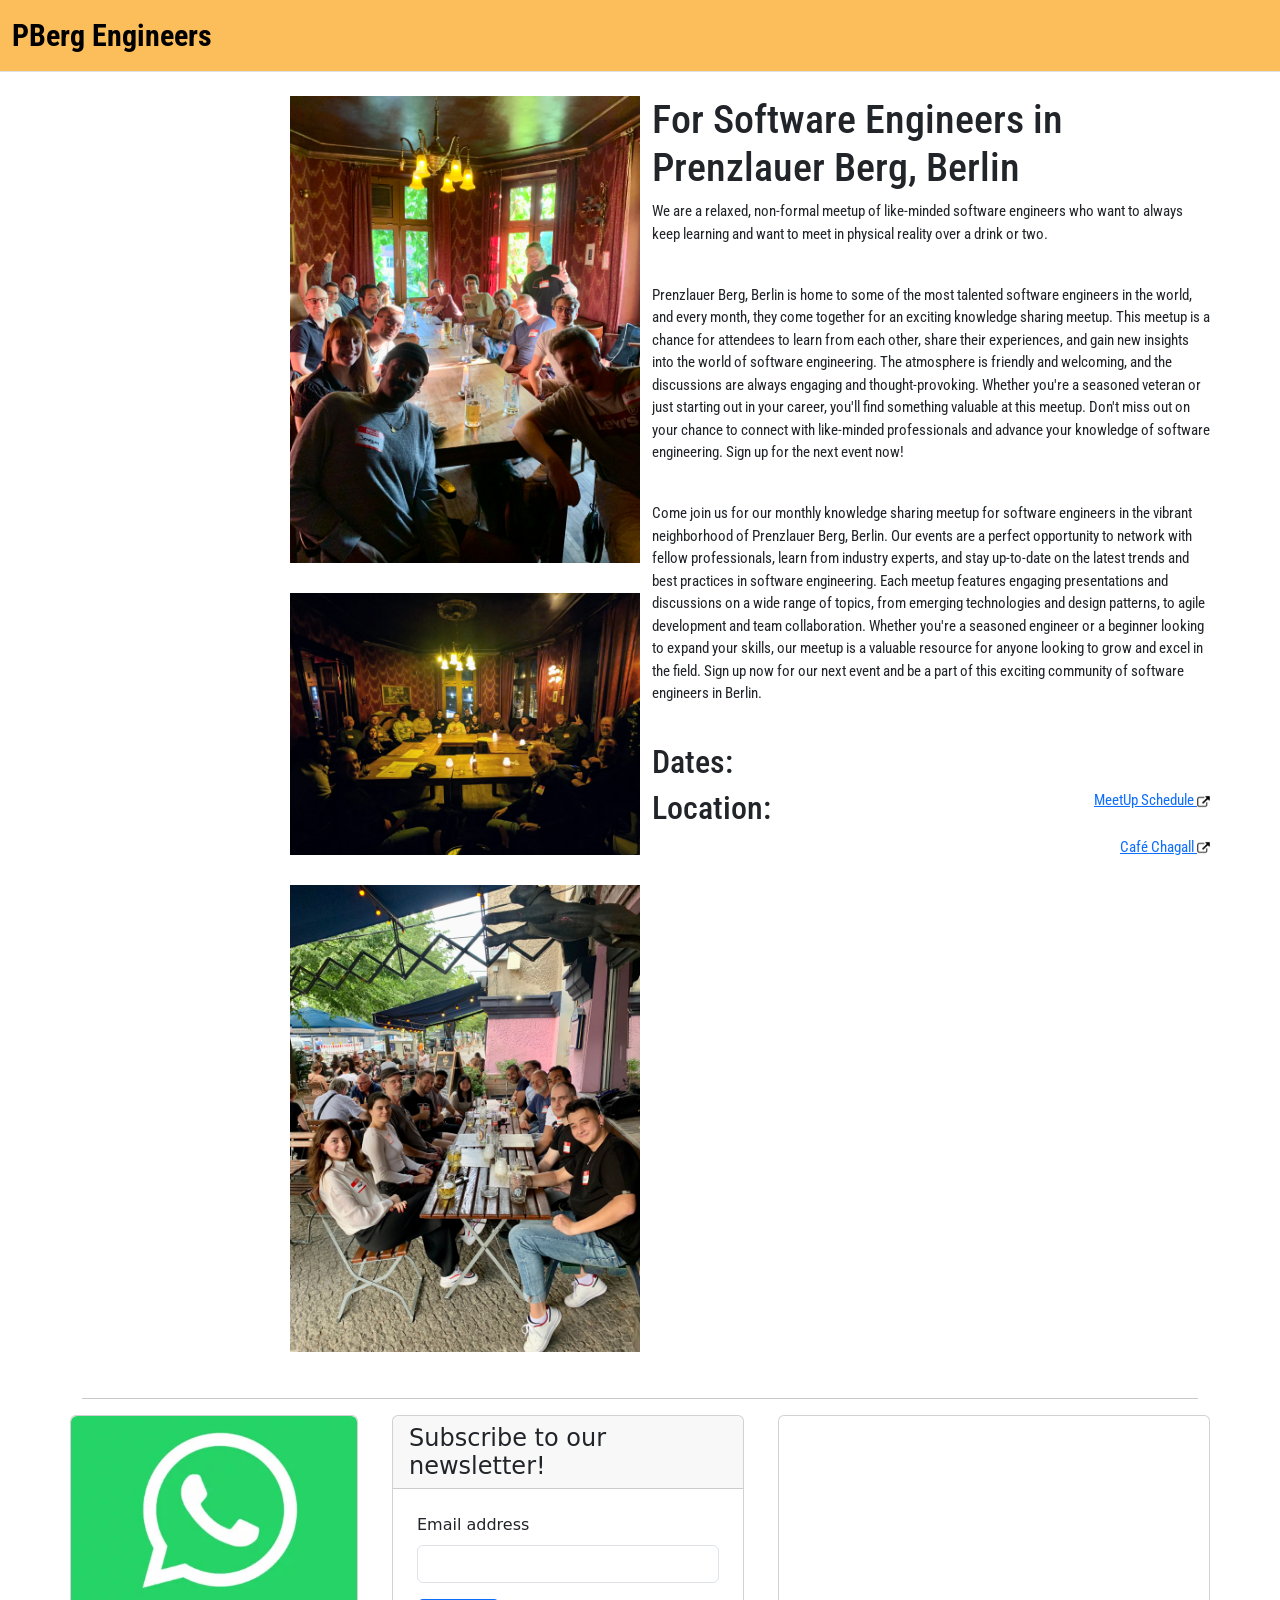
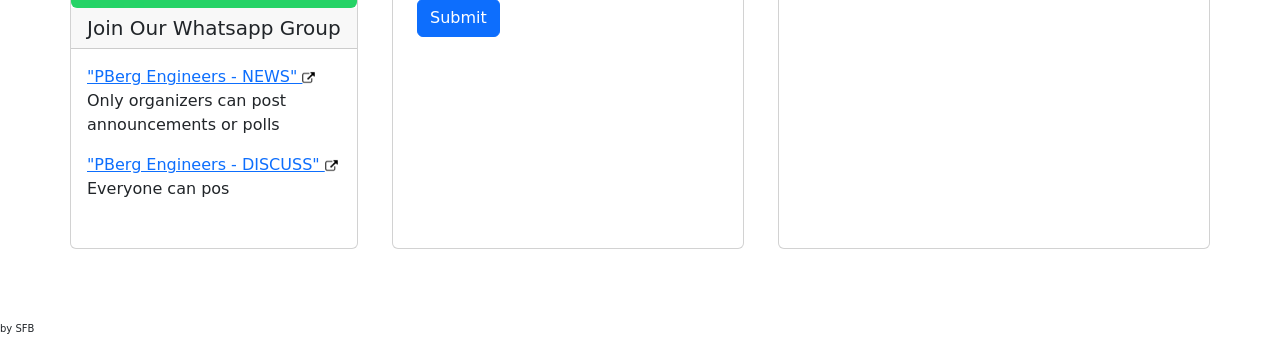
==== index.html @ f2243a03 "index.html" ====
<html>
<head>
    <meta charset="utf-8">
    <meta name="viewport" content="width=device-width, initial-scale=1">
    <title>PBerg Engineers</title>
    <link href="https://cdn.jsdelivr.net/npm/bootstrap@5.3.0/dist/css/bootstrap.min.css" rel="stylesheet" integrity="sha384-9ndCyUaIbzAi2FUVXJi0CjmCapSmO7SnpJef0486qhLnuZ2cdeRhO02iuK6FUUVM" crossorigin="anonymous">
    <link rel="preconnect" href="https://fonts.googleapis.com">
<link rel="preconnect" href="https://fonts.gstatic.com" crossorigin>
<link href="https://fonts.googleapis.com/css2?family=Roboto+Condensed&display=swap" rel="stylesheet"> 
<link rel="stylesheet" href="styles.css"
</head>
<body>
    <div>
        <nav class="navbar navbar-expand-lg colorful mb-4 border-bottom">
            <div class="container-fluid">
              <a class="navbar-brand" href="#">PBerg Engineers</a>
              <button class="navbar-toggler" type="button" data-bs-toggle="collapse" data-bs-target="#navbarSupportedContent" aria-controls="navbarSupportedContent" aria-expanded="false" aria-label="Toggle navigation">
                <span class="navbar-toggler-icon"></span>
              </button>
            </div>
          </nav>
    </div>
    <div class="container mx-auto">

      <div class="dflex row justify-content-center">
          <div class="col">
              <img src="meeting2.jpeg" width="350px" height="" style="margin-bottom:30px; float:right;"/>
              <br/>
              <img src="meeting1.jpeg" width="350px" height="" style="margin-bottom:30px; float:right;"/>
              <br/>
              <img src="meeting3.jpeg" width="350px" height="" style="margin-bottom:30px; float:right;"/>
          </div>
          <div class="col p-0">
              <div class="about">
                <h1>For Software Engineers in Prenzlauer Berg, Berlin</h1>
                <p>We are a relaxed, non-formal meetup of like-minded software engineers who want to always keep learning and want to meet in physical reality over a drink or two.</p>
                <br>
                <p>Prenzlauer Berg, Berlin is home to some of the most talented software engineers in the world, and every month, they come together for an exciting knowledge sharing meetup. This meetup is a chance for attendees to learn from each other, share their experiences, and gain new insights into the world of software engineering. The atmosphere is friendly and welcoming, and the discussions are always engaging and thought-provoking. Whether you're a seasoned veteran or just starting out in your career, you'll find something valuable at this meetup. Don't miss out on your chance to connect with like-minded professionals and advance your knowledge of software engineering. Sign up for the next event now!</p>
                <br>
                <p>Come join us for our monthly knowledge sharing meetup for software engineers in the vibrant neighborhood of Prenzlauer Berg, Berlin. Our events are a perfect opportunity to network with fellow professionals, learn from industry experts, and stay up-to-date on the latest trends and best practices in software engineering. Each meetup features engaging presentations and discussions on a wide range of topics, from emerging technologies and design patterns, to agile development and team collaboration. Whether you're a seasoned engineer or a beginner looking to expand your skills, our meetup is a valuable resource for anyone looking to grow and excel in the field. Sign up now for our next event and be a part of this exciting community of software engineers in Berlin.</p>
                <br>
                <h2>Dates: </h2> <a target=”_blank” style="float: right; padding-bottom:5px;" href="https://www.meetup.com/prenzlauer-berg-software-engineers/">MeetUp Schedule <img height="13px" src="128px-External_link_font_awesome.svg.png"/></a>
                <h2>Location: </h2> <a target=”_blank” style="float: right; padding-bottom:5px;" href="https://maps.app.goo.gl/LFPtXyooi5vQ5EmC8">Café Chagall <img height="13px" src="128px-External_link_font_awesome.svg.png"/></a>
                <br>
              </div>
          </div>
      </div>
      <hr class="justify-content-center"/>
    </div>
    <div class="container-lg">
      <div class="row row-cols-3 row-cols-sm-3 justify-content-between">
        
          <div class="card rounded p-0" style="width: 18rem;">
            <img class="card-img-top rounded" src="whatsapp.png" width="100px" height="" />
            <h5 class="card-header">Join Our Whatsapp Group</h5>
            <div class="card-body">
              <a target=”_blank” class="card-link" href="https://chat.whatsapp.com/EqMJMmlCZO6LOOfAoG4yTj">"PBerg Engineers - NEWS" <img height="13px" src="128px-External_link_font_awesome.svg.png"/></a>
              <p class="card-text"> Only organizers can post announcements or polls </p>

              <a target=”_blank” class="card-link" href="https://chat.whatsapp.com/LPuo76J83gF6IZMLUcM4u2">"PBerg Engineers - DISCUSS" <img height="13px" src="128px-External_link_font_awesome.svg.png"/></a>
              <p class="card-text"> Everyone can pos </p>
            </div>
          </div>

          <div id="form-acm_33489" class="card p-0" style="width: 22rem;">
            <h4 class="card-header" style="font-size: 24px; line-height: 28px; ">Subscribe to our newsletter!</h4>
            <form class="p-4">
              <div class="mb-3">
                <label for="exampleInputEmail1" class="form-label">Email address</label>
                <input type="email" class="form-control" id="exampleInputEmail1" aria-describedby="emailHelp">
              </div>
              <button type="submit" class="btn btn-primary">Submit</button>
            </form>
          </div>

          <div class="card p-0" style="width: 27rem;" >
            <div class="card-body">
              <iframe src="https://www.google.com/maps/embed?pb=!1m18!1m12!1m3!1d2427.114695457926!2d13.41008211330983!3d52.53135897194755!2m3!1f0!2f0!3f0!3m2!1i1024!2i768!4f13.1!3m3!1m2!1s0x47a84e1d5356ff25%3A0x567aeb88d04ddc5f!2sCaf%C3%A9%20Chagall!5e0!3m2!1sen!2sde!4v1690273717676!5m2!1sen!2sde"  height=400 width=400 style="border:0;" allowfullscreen="" loading="lazy" referrerpolicy="no-referrer-when-downgrade"></iframe>
            </div>
          </div>
        </div>   
   
    </div>
    <br>
    <br>
    <br>
    <footer>
      <div>
        <p class="footer">by SFB</p>
      </div>
    </footer>
    <script src="https://cdn.jsdelivr.net/npm/@popperjs/core@2.11.8/dist/umd/popper.min.js" integrity="sha384-I7E8VVD/ismYTF4hNIPjVp/Zjvgyol6VFvRkX/vR+Vc4jQkC+hVqc2pM8ODewa9r" crossorigin="anonymous"></script>
    <script src="https://cdn.jsdelivr.net/npm/bootstrap@5.3.0/dist/js/bootstrap.min.js" integrity="sha384-fbbOQedDUMZZ5KreZpsbe1LCZPVmfTnH7ois6mU1QK+m14rQ1l2bGBq41eYeM/fS" crossorigin="anonymous"></script>
    <script type="text/javascript" src="https://fuf-emailing.emlsend.com/newform/dynamic/js/lytLpUhwzAsBnNcwOOgsDBlvPGaFCC5dwnTcJl/33489/"></script>
</body>
</html>
---- styles.css ----
.about{
    font-family: 'Roboto Condensed', sans-serif;
    font-size: 15px;
}

.message{
    font-size: 10px;
    font-weight: italic;
    text-align: center;
}

.img{
    margin: 10;
}

.colorful {
    background-color: #fbbe5b;
}

.navbar-brand{

    font-size: 30px;
    font-family: 'Roboto Condensed', sans-serif;
    font-weight: bold;

}

.footer{
    font-size: 10px;
    font-weight: lighter;
}
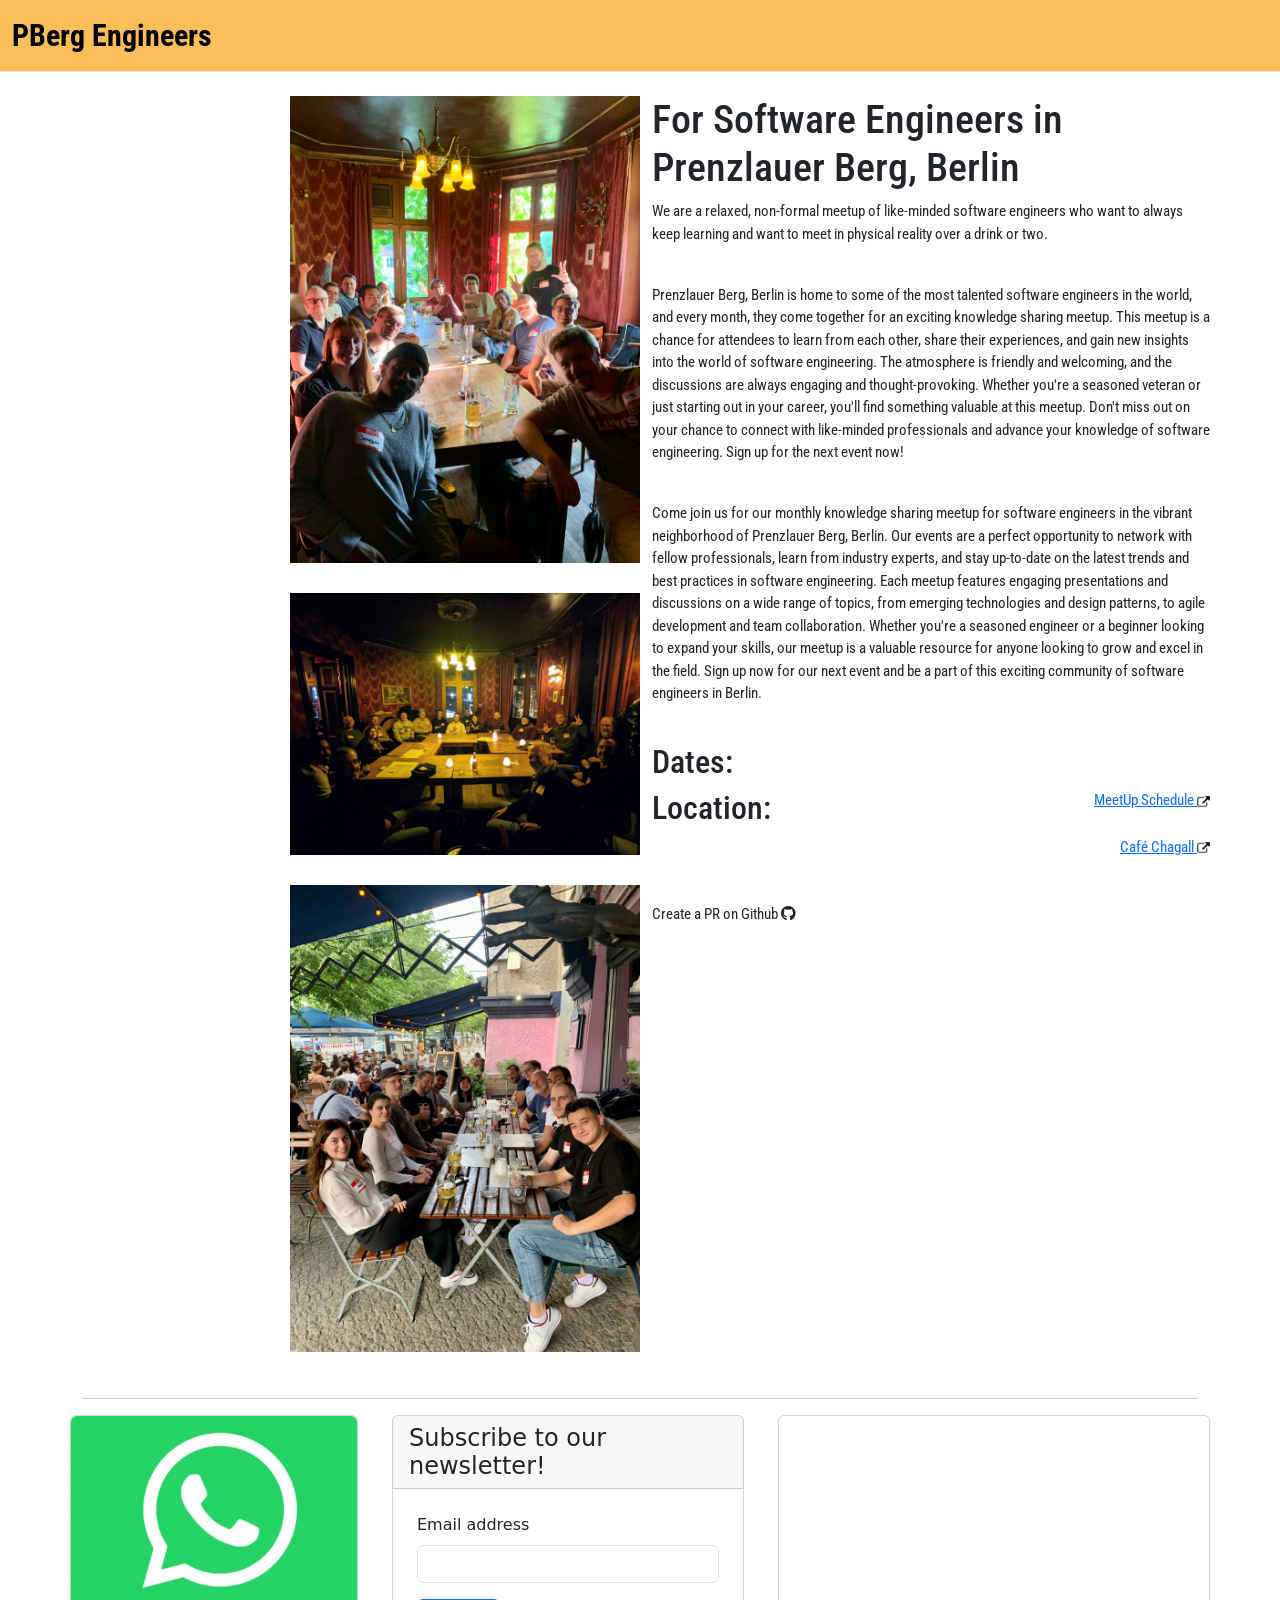
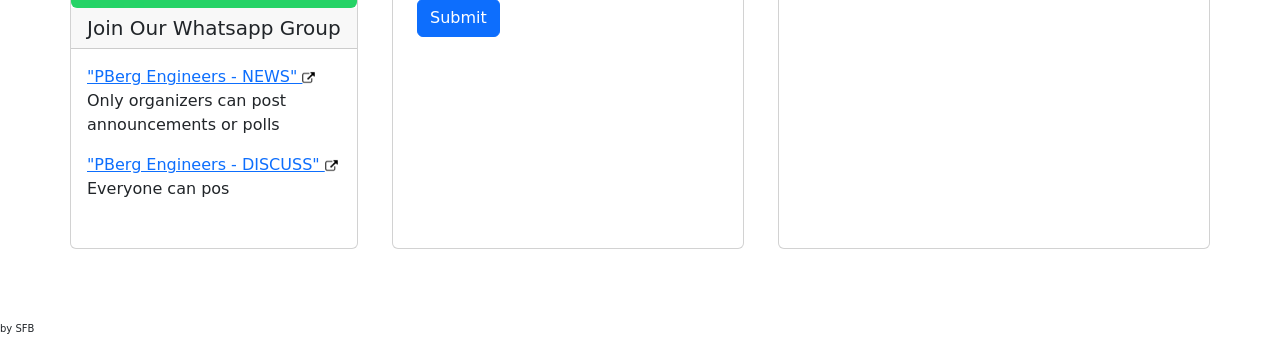
==== commit 0ae80bf3: "add github link" ====
--- a/index.html
+++ b/index.html
@@ -1,96 +1,227 @@
 <html>
-<head>
-    <meta charset="utf-8">
-    <meta name="viewport" content="width=device-width, initial-scale=1">
+  <head>
+    <meta charset="utf-8" />
+    <meta name="viewport" content="width=device-width, initial-scale=1" />
     <title>PBerg Engineers</title>
-    <link href="https://cdn.jsdelivr.net/npm/bootstrap@5.3.0/dist/css/bootstrap.min.css" rel="stylesheet" integrity="sha384-9ndCyUaIbzAi2FUVXJi0CjmCapSmO7SnpJef0486qhLnuZ2cdeRhO02iuK6FUUVM" crossorigin="anonymous">
-    <link rel="preconnect" href="https://fonts.googleapis.com">
-<link rel="preconnect" href="https://fonts.gstatic.com" crossorigin>
-<link href="https://fonts.googleapis.com/css2?family=Roboto+Condensed&display=swap" rel="stylesheet"> 
-<link rel="stylesheet" href="styles.css"
-</head>
-<body>
+    <link
+      href="https://cdn.jsdelivr.net/npm/bootstrap@5.3.0/dist/css/bootstrap.min.css"
+      rel="stylesheet"
+      integrity="sha384-9ndCyUaIbzAi2FUVXJi0CjmCapSmO7SnpJef0486qhLnuZ2cdeRhO02iuK6FUUVM"
+      crossorigin="anonymous"
+    />
+    <link rel="preconnect" href="https://fonts.googleapis.com" />
+    <link
+      rel="stylesheet"
+      href="https://use.fontawesome.com/releases/v5.15.4/css/all.css"
+    />
+    <link rel="preconnect" href="https://fonts.gstatic.com" crossorigin />
+    <link
+      href="https://fonts.googleapis.com/css2?family=Roboto+Condensed&display=swap"
+      rel="stylesheet"
+    />
+    <link rel="stylesheet" href="styles.css"
+  </head>
+  <body>
     <div>
-        <nav class="navbar navbar-expand-lg colorful mb-4 border-bottom">
-            <div class="container-fluid">
-              <a class="navbar-brand" href="#">PBerg Engineers</a>
-              <button class="navbar-toggler" type="button" data-bs-toggle="collapse" data-bs-target="#navbarSupportedContent" aria-controls="navbarSupportedContent" aria-expanded="false" aria-label="Toggle navigation">
-                <span class="navbar-toggler-icon"></span>
-              </button>
-            </div>
-          </nav>
+      <nav class="navbar navbar-expand-lg colorful mb-4 border-bottom">
+        <div class="container-fluid">
+          <a class="navbar-brand" href="#">PBerg Engineers</a>
+          <button
+            class="navbar-toggler"
+            type="button"
+            data-bs-toggle="collapse"
+            data-bs-target="#navbarSupportedContent"
+            aria-controls="navbarSupportedContent"
+            aria-expanded="false"
+            aria-label="Toggle navigation"
+          >
+            <span class="navbar-toggler-icon"></span>
+          </button>
+        </div>
+      </nav>
     </div>
     <div class="container mx-auto">
-
       <div class="dflex row justify-content-center">
-          <div class="col">
-              <img src="meeting2.jpeg" width="350px" height="" style="margin-bottom:30px; float:right;"/>
-              <br/>
-              <img src="meeting1.jpeg" width="350px" height="" style="margin-bottom:30px; float:right;"/>
-              <br/>
-              <img src="meeting3.jpeg" width="350px" height="" style="margin-bottom:30px; float:right;"/>
+        <div class="col">
+          <img
+            src="meeting2.jpeg"
+            width="350px"
+            height=""
+            style="margin-bottom: 30px; float: right"
+          />
+          <br />
+          <img
+            src="meeting1.jpeg"
+            width="350px"
+            height=""
+            style="margin-bottom: 30px; float: right"
+          />
+          <br />
+          <img
+            src="meeting3.jpeg"
+            width="350px"
+            height=""
+            style="margin-bottom: 30px; float: right"
+          />
+        </div>
+        <div class="col p-0">
+          <div class="about">
+            <h1>For Software Engineers in Prenzlauer Berg, Berlin</h1>
+            <p>
+              We are a relaxed, non-formal meetup of like-minded software
+              engineers who want to always keep learning and want to meet in
+              physical reality over a drink or two.
+            </p>
+            <br />
+            <p>
+              Prenzlauer Berg, Berlin is home to some of the most talented
+              software engineers in the world, and every month, they come
+              together for an exciting knowledge sharing meetup. This meetup is
+              a chance for attendees to learn from each other, share their
+              experiences, and gain new insights into the world of software
+              engineering. The atmosphere is friendly and welcoming, and the
+              discussions are always engaging and thought-provoking. Whether
+              you're a seasoned veteran or just starting out in your career,
+              you'll find something valuable at this meetup. Don't miss out on
+              your chance to connect with like-minded professionals and advance
+              your knowledge of software engineering. Sign up for the next event
+              now!
+            </p>
+            <br />
+            <p>
+              Come join us for our monthly knowledge sharing meetup for software
+              engineers in the vibrant neighborhood of Prenzlauer Berg, Berlin.
+              Our events are a perfect opportunity to network with fellow
+              professionals, learn from industry experts, and stay up-to-date on
+              the latest trends and best practices in software engineering. Each
+              meetup features engaging presentations and discussions on a wide
+              range of topics, from emerging technologies and design patterns,
+              to agile development and team collaboration. Whether you're a
+              seasoned engineer or a beginner looking to expand your skills, our
+              meetup is a valuable resource for anyone looking to grow and excel
+              in the field. Sign up now for our next event and be a part of this
+              exciting community of software engineers in Berlin.
+            </p>
+            <br />
+            <h2>Dates:</h2>
+            <a
+              target="”_blank”"
+              style="float: right; padding-bottom: 5px"
+              href="https://www.meetup.com/prenzlauer-berg-software-engineers/"
+              >MeetUp Schedule
+              <img height="13px" src="128px-External_link_font_awesome.svg.png"
+            /></a>
+            <h2>Location:</h2>
+            <a
+              target="”_blank”"
+              style="float: right; padding-bottom: 5px"
+              href="https://maps.app.goo.gl/LFPtXyooi5vQ5EmC8"
+              >Café Chagall
+              <img height="13px" src="128px-External_link_font_awesome.svg.png"
+            /></a>
+            <br />
+            <br />
+            <br />
+            <a
+              class="nav-link"
+              href="https://github.com/jonasrk/pberg-engineers-dot-me_website"
+              target="_blank"
+              >Create a PR on Github <i class="fab fa-github"></i
+            ></a>
           </div>
-          <div class="col p-0">
-              <div class="about">
-                <h1>For Software Engineers in Prenzlauer Berg, Berlin</h1>
-                <p>We are a relaxed, non-formal meetup of like-minded software engineers who want to always keep learning and want to meet in physical reality over a drink or two.</p>
-                <br>
-                <p>Prenzlauer Berg, Berlin is home to some of the most talented software engineers in the world, and every month, they come together for an exciting knowledge sharing meetup. This meetup is a chance for attendees to learn from each other, share their experiences, and gain new insights into the world of software engineering. The atmosphere is friendly and welcoming, and the discussions are always engaging and thought-provoking. Whether you're a seasoned veteran or just starting out in your career, you'll find something valuable at this meetup. Don't miss out on your chance to connect with like-minded professionals and advance your knowledge of software engineering. Sign up for the next event now!</p>
-                <br>
-                <p>Come join us for our monthly knowledge sharing meetup for software engineers in the vibrant neighborhood of Prenzlauer Berg, Berlin. Our events are a perfect opportunity to network with fellow professionals, learn from industry experts, and stay up-to-date on the latest trends and best practices in software engineering. Each meetup features engaging presentations and discussions on a wide range of topics, from emerging technologies and design patterns, to agile development and team collaboration. Whether you're a seasoned engineer or a beginner looking to expand your skills, our meetup is a valuable resource for anyone looking to grow and excel in the field. Sign up now for our next event and be a part of this exciting community of software engineers in Berlin.</p>
-                <br>
-                <h2>Dates: </h2> <a target=”_blank” style="float: right; padding-bottom:5px;" href="https://www.meetup.com/prenzlauer-berg-software-engineers/">MeetUp Schedule <img height="13px" src="128px-External_link_font_awesome.svg.png"/></a>
-                <h2>Location: </h2> <a target=”_blank” style="float: right; padding-bottom:5px;" href="https://maps.app.goo.gl/LFPtXyooi5vQ5EmC8">Café Chagall <img height="13px" src="128px-External_link_font_awesome.svg.png"/></a>
-                <br>
-              </div>
-          </div>
+        </div>
       </div>
-      <hr class="justify-content-center"/>
+      <hr class="justify-content-center" />
     </div>
     <div class="container-lg">
       <div class="row row-cols-3 row-cols-sm-3 justify-content-between">
-        
-          <div class="card rounded p-0" style="width: 18rem;">
-            <img class="card-img-top rounded" src="whatsapp.png" width="100px" height="" />
-            <h5 class="card-header">Join Our Whatsapp Group</h5>
-            <div class="card-body">
-              <a target=”_blank” class="card-link" href="https://chat.whatsapp.com/EqMJMmlCZO6LOOfAoG4yTj">"PBerg Engineers - NEWS" <img height="13px" src="128px-External_link_font_awesome.svg.png"/></a>
-              <p class="card-text"> Only organizers can post announcements or polls </p>
+        <div class="card rounded p-0" style="width: 18rem">
+          <img
+            class="card-img-top rounded"
+            src="whatsapp.png"
+            width="100px"
+            height=""
+          />
+          <h5 class="card-header">Join Our Whatsapp Group</h5>
+          <div class="card-body">
+            <a
+              target="”_blank”"
+              class="card-link"
+              href="https://chat.whatsapp.com/EqMJMmlCZO6LOOfAoG4yTj"
+              >"PBerg Engineers - NEWS"
+              <img height="13px" src="128px-External_link_font_awesome.svg.png"
+            /></a>
+            <p class="card-text">
+              Only organizers can post announcements or polls
+            </p>
 
-              <a target=”_blank” class="card-link" href="https://chat.whatsapp.com/LPuo76J83gF6IZMLUcM4u2">"PBerg Engineers - DISCUSS" <img height="13px" src="128px-External_link_font_awesome.svg.png"/></a>
-              <p class="card-text"> Everyone can pos </p>
+            <a
+              target="”_blank”"
+              class="card-link"
+              href="https://chat.whatsapp.com/LPuo76J83gF6IZMLUcM4u2"
+              >"PBerg Engineers - DISCUSS"
+              <img height="13px" src="128px-External_link_font_awesome.svg.png"
+            /></a>
+            <p class="card-text">Everyone can pos</p>
+          </div>
+        </div>
+
+        <div id="form-acm_33489" class="card p-0" style="width: 22rem">
+          <h4 class="card-header" style="font-size: 24px; line-height: 28px">
+            Subscribe to our newsletter!
+          </h4>
+          <form class="p-4">
+            <div class="mb-3">
+              <label for="exampleInputEmail1" class="form-label"
+                >Email address</label
+              >
+              <input
+                type="email"
+                class="form-control"
+                id="exampleInputEmail1"
+                aria-describedby="emailHelp"
+              />
             </div>
+            <button type="submit" class="btn btn-primary">Submit</button>
+          </form>
+        </div>
+
+        <div class="card p-0" style="width: 27rem">
+          <div class="card-body">
+            <iframe
+              src="https://www.google.com/maps/embed?pb=!1m18!1m12!1m3!1d2427.114695457926!2d13.41008211330983!3d52.53135897194755!2m3!1f0!2f0!3f0!3m2!1i1024!2i768!4f13.1!3m3!1m2!1s0x47a84e1d5356ff25%3A0x567aeb88d04ddc5f!2sCaf%C3%A9%20Chagall!5e0!3m2!1sen!2sde!4v1690273717676!5m2!1sen!2sde"
+              height="400"
+              width="400"
+              style="border: 0"
+              allowfullscreen=""
+              loading="lazy"
+              referrerpolicy="no-referrer-when-downgrade"
+            ></iframe>
           </div>
-
-          <div id="form-acm_33489" class="card p-0" style="width: 22rem;">
-            <h4 class="card-header" style="font-size: 24px; line-height: 28px; ">Subscribe to our newsletter!</h4>
-            <form class="p-4">
-              <div class="mb-3">
-                <label for="exampleInputEmail1" class="form-label">Email address</label>
-                <input type="email" class="form-control" id="exampleInputEmail1" aria-describedby="emailHelp">
-              </div>
-              <button type="submit" class="btn btn-primary">Submit</button>
-            </form>
-          </div>
-
-          <div class="card p-0" style="width: 27rem;" >
-            <div class="card-body">
-              <iframe src="https://www.google.com/maps/embed?pb=!1m18!1m12!1m3!1d2427.114695457926!2d13.41008211330983!3d52.53135897194755!2m3!1f0!2f0!3f0!3m2!1i1024!2i768!4f13.1!3m3!1m2!1s0x47a84e1d5356ff25%3A0x567aeb88d04ddc5f!2sCaf%C3%A9%20Chagall!5e0!3m2!1sen!2sde!4v1690273717676!5m2!1sen!2sde"  height=400 width=400 style="border:0;" allowfullscreen="" loading="lazy" referrerpolicy="no-referrer-when-downgrade"></iframe>
-            </div>
-          </div>
-        </div>   
-   
+        </div>
+      </div>
     </div>
-    <br>
-    <br>
-    <br>
+    <br />
+    <br />
+    <br />
     <footer>
       <div>
         <p class="footer">by SFB</p>
       </div>
     </footer>
-    <script src="https://cdn.jsdelivr.net/npm/@popperjs/core@2.11.8/dist/umd/popper.min.js" integrity="sha384-I7E8VVD/ismYTF4hNIPjVp/Zjvgyol6VFvRkX/vR+Vc4jQkC+hVqc2pM8ODewa9r" crossorigin="anonymous"></script>
-    <script src="https://cdn.jsdelivr.net/npm/bootstrap@5.3.0/dist/js/bootstrap.min.js" integrity="sha384-fbbOQedDUMZZ5KreZpsbe1LCZPVmfTnH7ois6mU1QK+m14rQ1l2bGBq41eYeM/fS" crossorigin="anonymous"></script>
-    <script type="text/javascript" src="https://fuf-emailing.emlsend.com/newform/dynamic/js/lytLpUhwzAsBnNcwOOgsDBlvPGaFCC5dwnTcJl/33489/"></script>
-</body>
-</html>+    <script
+      src="https://cdn.jsdelivr.net/npm/@popperjs/core@2.11.8/dist/umd/popper.min.js"
+      integrity="sha384-I7E8VVD/ismYTF4hNIPjVp/Zjvgyol6VFvRkX/vR+Vc4jQkC+hVqc2pM8ODewa9r"
+      crossorigin="anonymous"
+    ></script>
+    <script
+      src="https://cdn.jsdelivr.net/npm/bootstrap@5.3.0/dist/js/bootstrap.min.js"
+      integrity="sha384-fbbOQedDUMZZ5KreZpsbe1LCZPVmfTnH7ois6mU1QK+m14rQ1l2bGBq41eYeM/fS"
+      crossorigin="anonymous"
+    ></script>
+    <script
+      type="text/javascript"
+      src="https://fuf-emailing.emlsend.com/newform/dynamic/js/lytLpUhwzAsBnNcwOOgsDBlvPGaFCC5dwnTcJl/33489/"
+    ></script>
+  </body>
+</html>
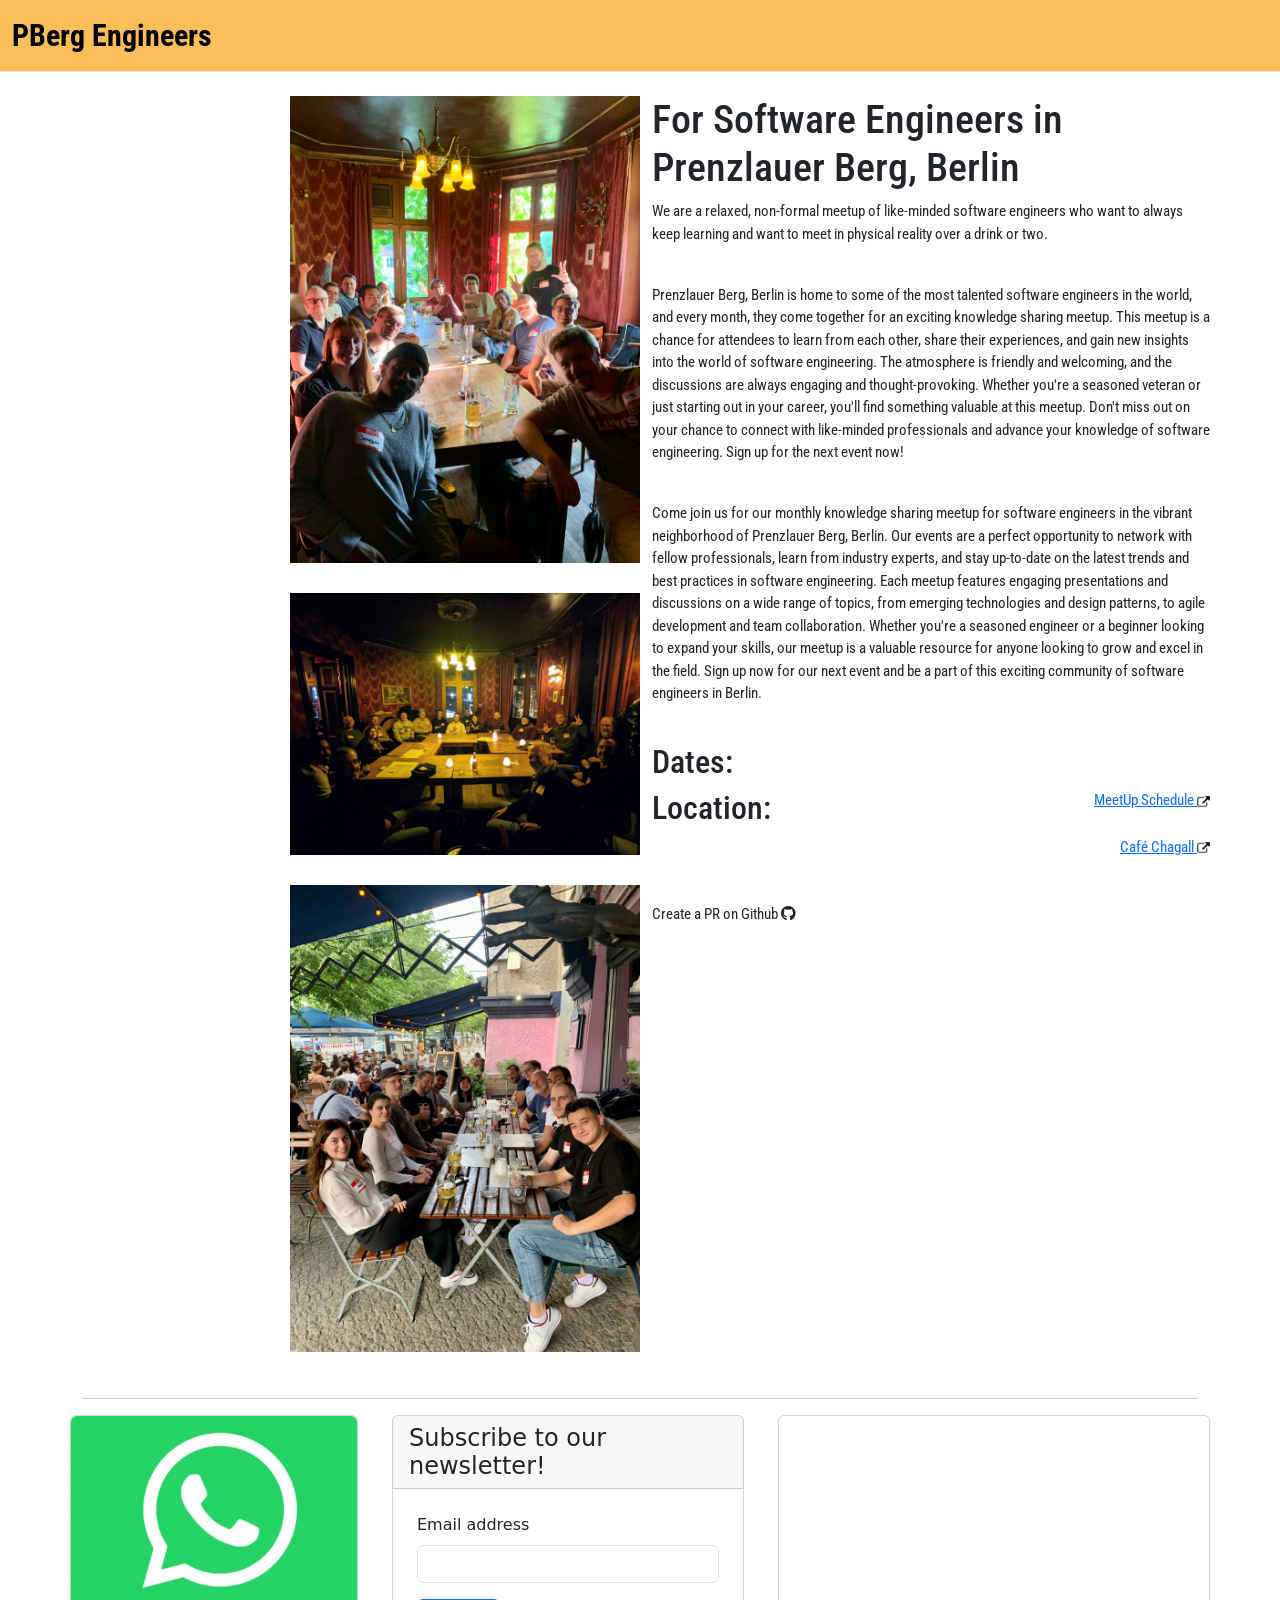
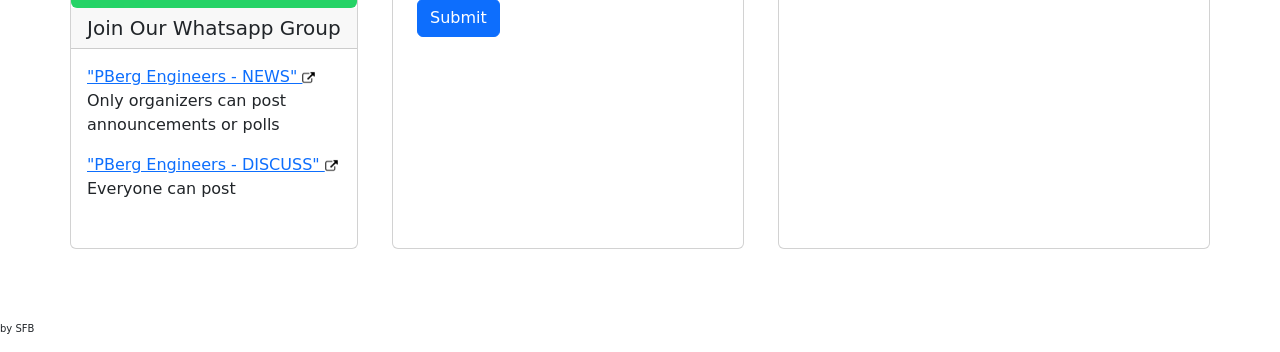
==== commit dc711663: "Update index.html" ====
--- a/index.html
+++ b/index.html
@@ -162,7 +162,7 @@
               >"PBerg Engineers - DISCUSS"
               <img height="13px" src="128px-External_link_font_awesome.svg.png"
             /></a>
-            <p class="card-text">Everyone can pos</p>
+            <p class="card-text">Everyone can post</p>
           </div>
         </div>
 
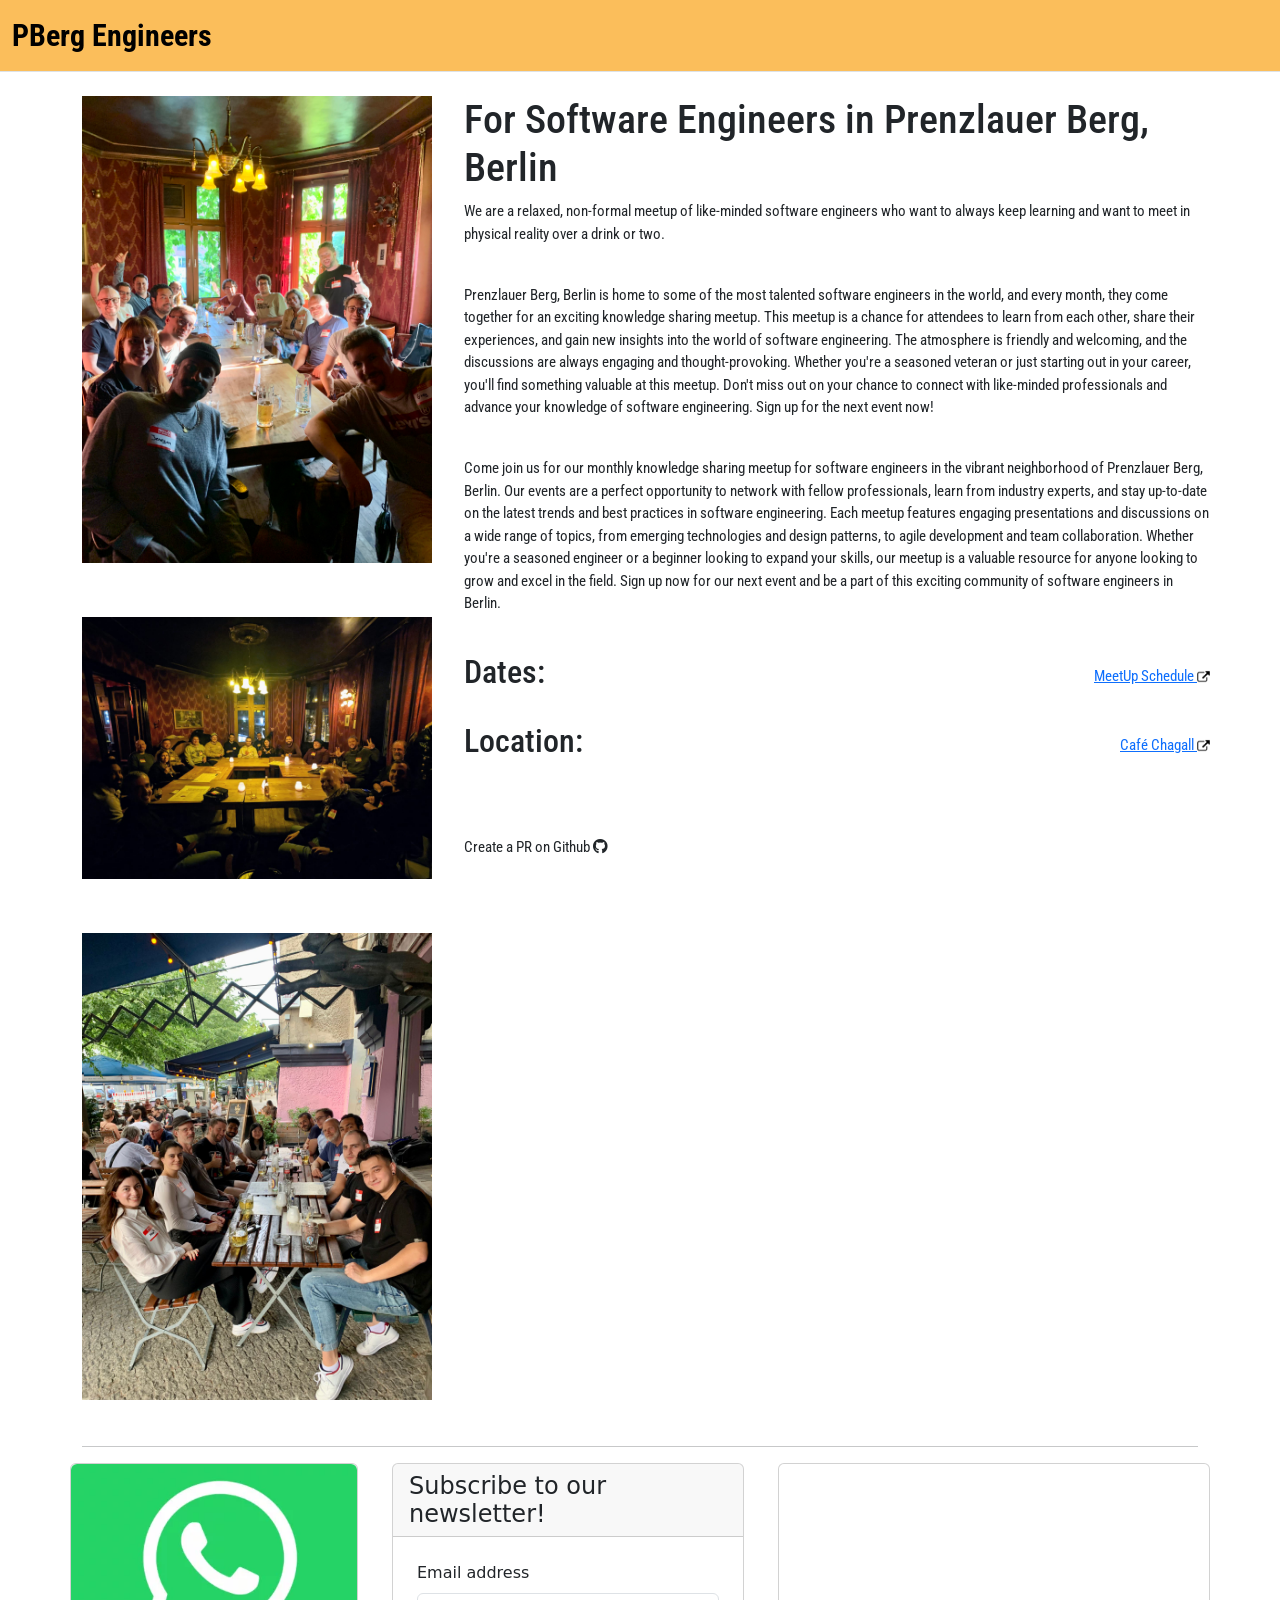
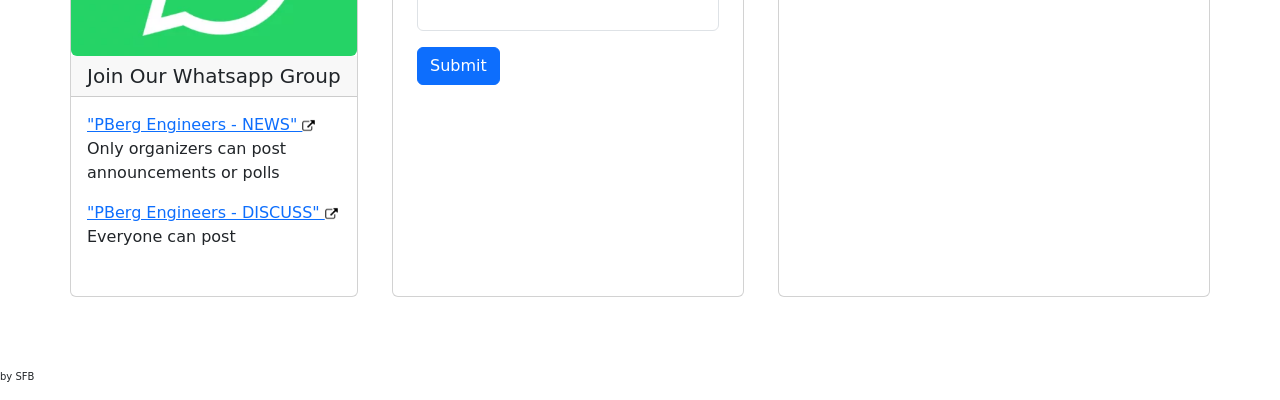
==== commit 49d09054: "align Location and Schedule sections with the respective links; add some styles to better fit conten" ====
--- a/index.html
+++ b/index.html
@@ -40,31 +40,22 @@
         </div>
       </nav>
     </div>
-    <div class="container mx-auto">
+    <div class="container-lg mx-auto">
       <div class="dflex row justify-content-center">
-        <div class="col">
-          <img
+        <div class="col-md-auto order-2 order-md-1 img-container">
+          <img class="meeting-pic"
             src="meeting2.jpeg"
-            width="350px"
-            height=""
-            style="margin-bottom: 30px; float: right"
           />
           <br />
-          <img
+          <img class="meeting-pic"
             src="meeting1.jpeg"
-            width="350px"
-            height=""
-            style="margin-bottom: 30px; float: right"
           />
           <br />
-          <img
+          <img class="meeting-pic"
             src="meeting3.jpeg"
-            width="350px"
-            height=""
-            style="margin-bottom: 30px; float: right"
-          />
-        </div>
-        <div class="col p-0">
+          />
+        </div>
+        <div class="col p-0 order-1 order-md-2">
           <div class="about">
             <h1>For Software Engineers in Prenzlauer Berg, Berlin</h1>
             <p>
@@ -103,22 +94,25 @@
               exciting community of software engineers in Berlin.
             </p>
             <br />
+            <div class="schedule-section">
             <h2>Dates:</h2>
-            <a
-              target="”_blank”"
-              style="float: right; padding-bottom: 5px"
-              href="https://www.meetup.com/prenzlauer-berg-software-engineers/"
-              >MeetUp Schedule
-              <img height="13px" src="128px-External_link_font_awesome.svg.png"
-            /></a>
-            <h2>Location:</h2>
-            <a
-              target="”_blank”"
-              style="float: right; padding-bottom: 5px"
-              href="https://maps.app.goo.gl/LFPtXyooi5vQ5EmC8"
-              >Café Chagall
-              <img height="13px" src="128px-External_link_font_awesome.svg.png"
-            /></a>
+              <a
+                target="”_blank”"
+                href="https://www.meetup.com/prenzlauer-berg-software-engineers/"
+                >MeetUp Schedule
+                <img height="13px" src="128px-External_link_font_awesome.svg.png"
+              /></a>
+            </div>
+            <br />
+            <div class="location-section">
+              <h2>Location:</h2>
+              <a
+                target="”_blank”"
+                href="https://maps.app.goo.gl/LFPtXyooi5vQ5EmC8"
+                >Café Chagall
+                <img height="13px" src="128px-External_link_font_awesome.svg.png"
+              /></a>
+            </div>
             <br />
             <br />
             <br />
--- a/styles.css
+++ b/styles.css
@@ -1,6 +1,16 @@
 .about{
     font-family: 'Roboto Condensed', sans-serif;
     font-size: 15px;
+    max-width: 800px;
+}
+
+@media (max-width: 767px) {
+    .about {
+        padding: 10px;
+    }
+    .meeting-pic {
+        float: left;
+    }
 }
 
 .message{
@@ -18,14 +28,34 @@
 }
 
 .navbar-brand{
-
     font-size: 30px;
     font-family: 'Roboto Condensed', sans-serif;
     font-weight: bold;
-
 }
 
 .footer{
     font-size: 10px;
     font-weight: lighter;
 }
+
+.schedule-section, .location-section {
+    display: flex;
+    align-items: center;
+    justify-content: space-between;
+    margin-bottom: 0px;
+}
+
+.dflex {
+    gap: 20px;
+}
+
+.meeting-pic {
+    margin-bottom: 30px;
+    width: 350px;
+    display: block;
+}
+
+.img-container {
+    display: flex;    
+    flex-direction: column;
+}
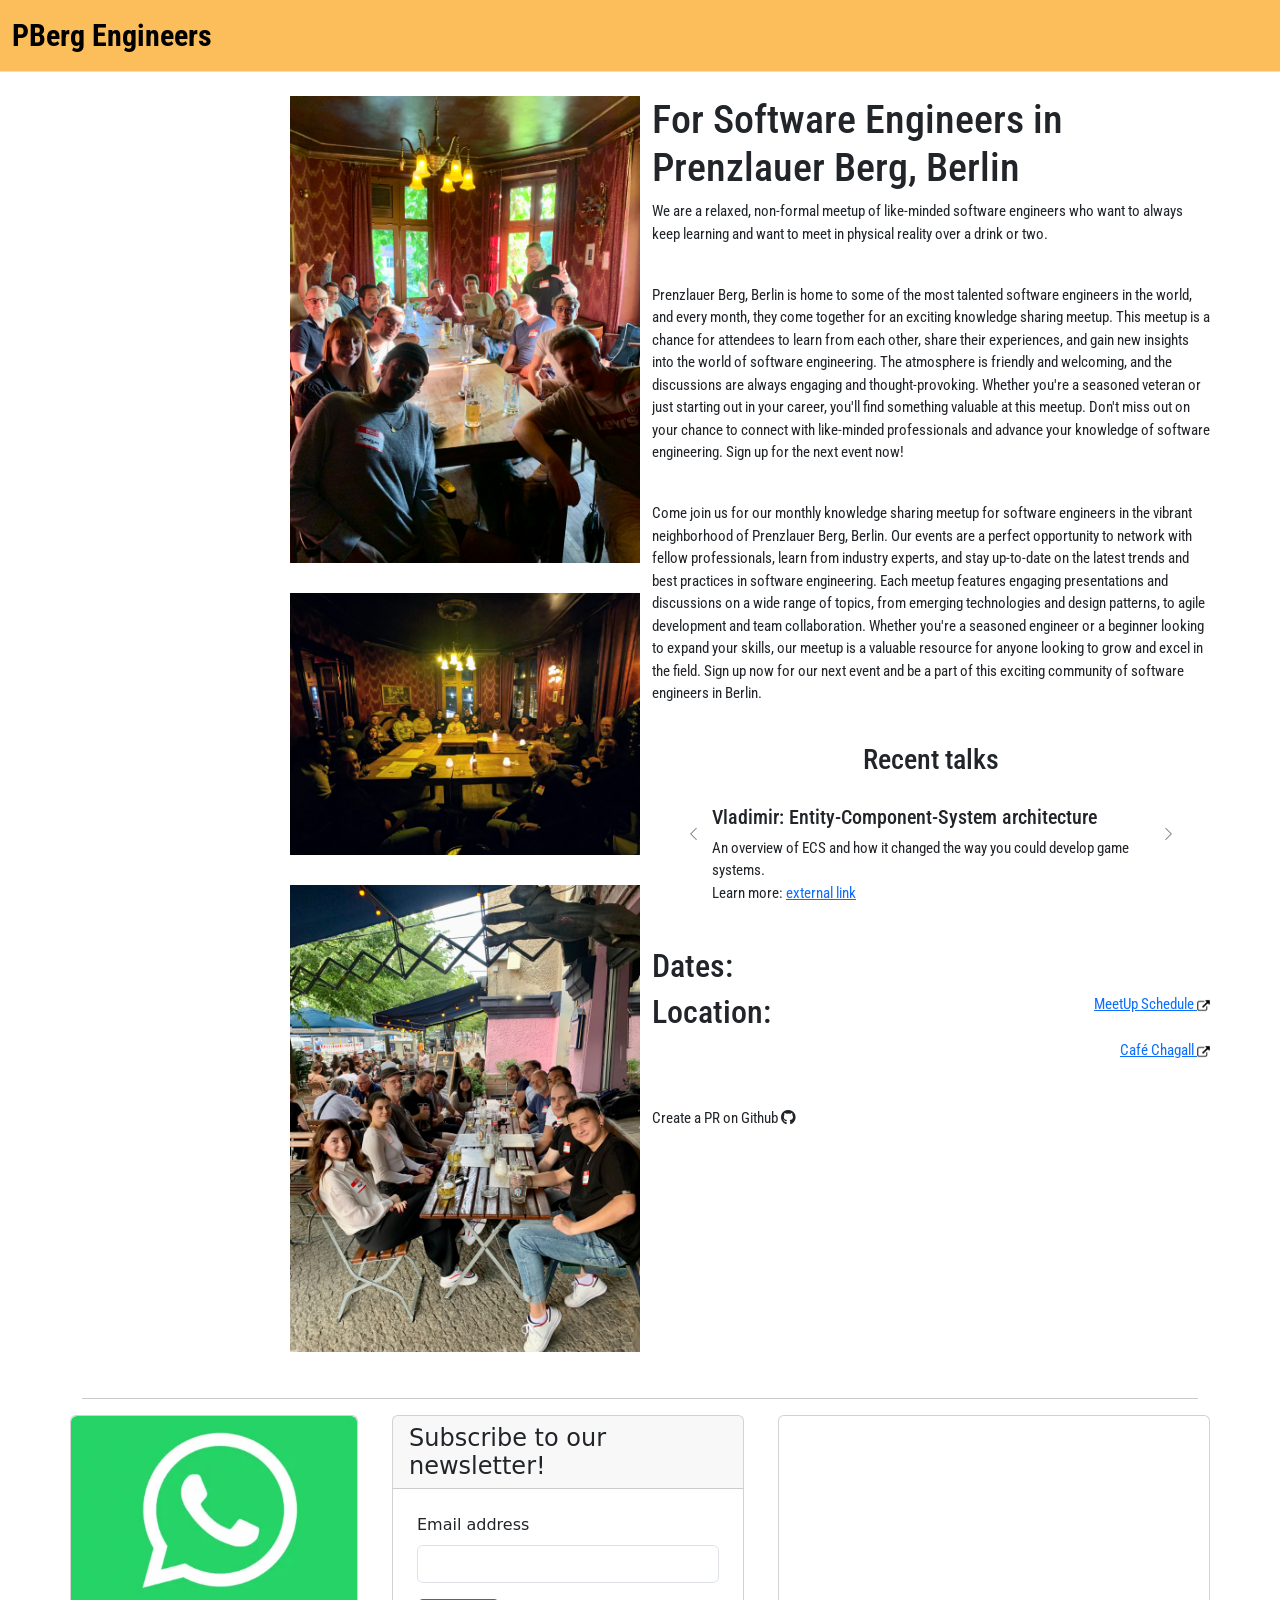
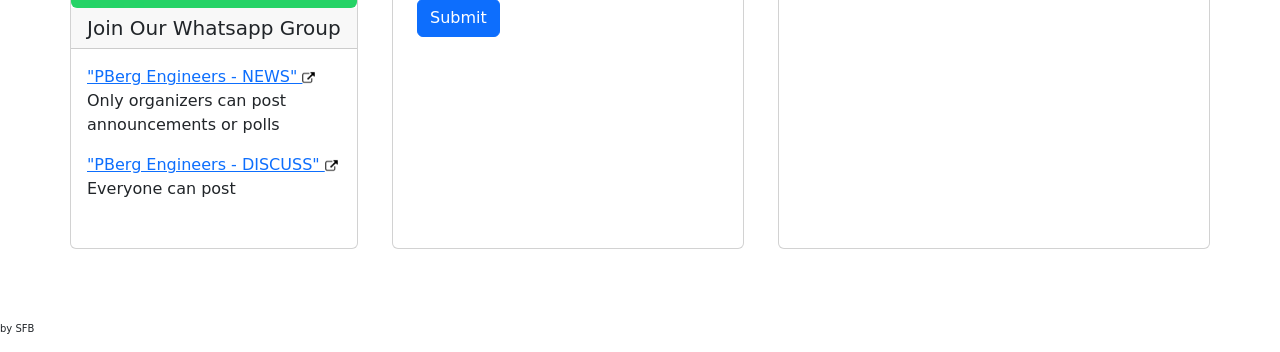
==== commit 6ffd84d7: "Add carousel with recent talks" ====
--- a/index.html
+++ b/index.html
@@ -9,6 +9,10 @@
       integrity="sha384-9ndCyUaIbzAi2FUVXJi0CjmCapSmO7SnpJef0486qhLnuZ2cdeRhO02iuK6FUUVM"
       crossorigin="anonymous"
     />
+    <link 
+      rel="stylesheet"
+      href="https://cdn.jsdelivr.net/npm/bootstrap-icons@1.8.0/font/bootstrap-icons.css" 
+    />
     <link rel="preconnect" href="https://fonts.googleapis.com" />
     <link
       rel="stylesheet"
@@ -19,7 +23,7 @@
       href="https://fonts.googleapis.com/css2?family=Roboto+Condensed&display=swap"
       rel="stylesheet"
     />
-    <link rel="stylesheet" href="styles.css"
+    <link rel="stylesheet" href="styles.css" />
   </head>
   <body>
     <div>
@@ -40,22 +44,31 @@
         </div>
       </nav>
     </div>
-    <div class="container-lg mx-auto">
+    <div class="container mx-auto">
       <div class="dflex row justify-content-center">
-        <div class="col-md-auto order-2 order-md-1 img-container">
-          <img class="meeting-pic"
+        <div class="col">
+          <img
             src="meeting2.jpeg"
+            width="350px"
+            height=""
+            style="margin-bottom: 30px; float: right"
           />
           <br />
-          <img class="meeting-pic"
+          <img
             src="meeting1.jpeg"
+            width="350px"
+            height=""
+            style="margin-bottom: 30px; float: right"
           />
           <br />
-          <img class="meeting-pic"
+          <img
             src="meeting3.jpeg"
+            width="350px"
+            height=""
+            style="margin-bottom: 30px; float: right"
           />
         </div>
-        <div class="col p-0 order-1 order-md-2">
+        <div class="col p-0">
           <div class="about">
             <h1>For Software Engineers in Prenzlauer Berg, Berlin</h1>
             <p>
@@ -94,25 +107,92 @@
               exciting community of software engineers in Berlin.
             </p>
             <br />
-            <div class="schedule-section">
+            <div id="talksCarousel" class="carousel slide" data-bs-ride="carousel">
+              <div class="carousel-heading">
+                <h3>Recent talks</h3>
+              </div>
+              <div class="carousel-inner">
+                <div class="carousel-item active">
+                    <div class="carousel-content">
+                      <div class="card-heading">
+                        <h5>Vladimir: Entity-Component-System architecture</h5>
+                      </div>
+                      <div class="card-content">
+                        <p class="my-0 text-left">An overview of ECS and how it changed the way you could develop game systems.</p>
+                        <p class="learn-more my-0 text-left">Learn more: <a class="external-link" href="https://unity.com/ecs">external link</a></p>
+                      </div>
+                    </div>
+                </div>
+                <div class="carousel-item">
+                    <div class="carousel-content">
+                      <div class="card-heading">
+                        <h5>Johannes: A social platform to ensure trust and authenticity in a world of GenAI</h5>
+                      </div>
+                      <div class="card-content">
+                        <p class="my-0 text-left">An inspiring talk on the possibility of an online social platform with built-in credibility verification methods.</p>
+                      </div>
+                      </div>
+                </div>
+                <div class="carousel-item">
+                    <div class="carousel-content">
+                      <div class="card-heading">
+                        <h5>Jonas: introduction to Kubernetes</h5>
+                      </div>
+                      <div class="card-content">
+                        <p class="my-0 text-left">A lightning talk on how Kubernetes can change a developer's day-to-day work.</p>
+                        <p class="learn-more my-0 text-left">Learn more: <a class="external-link" href="https://www.edx.org/learn/kubernetes/the-linux-foundation-introduction-to-kubernetes">external link</a></p>
+                      </div>
+                    </div>
+                </div>
+                <div class="carousel-item">
+                  <div class="carousel-content">
+                    <div class="card-heading">
+                      <h5>Evgenii: Transactional Outbox pattern</h5>
+                    </div>
+                    <div class="card-content">
+                      <p class="my-0 text-left">An overview of the design pattern for streamlining dual-write operations.</p>
+                      <p class="learn-more my-0 text-left">Learn more: <a class="external-link" href="https://docs.aws.amazon.com/prescriptive-guidance/latest/cloud-design-patterns/transactional-outbox.html">external link</a></p>
+                    </div>
+                  </div>
+                </div>
+                <div class="carousel-item">
+                  <div class="carousel-content">
+                    <div class="card-heading">
+                      <h5>Vladimir: Using Ollama to conveniently run LLMs locally</h5>
+                    </div>
+                    <div class="card-content">
+                      <p class="my-0 text-left">An introduction to the open-source model library client Ollama.</p>
+                      <p class="learn-more my-0 text-left">Learn more: <a class="external-link" href="https://ollama.ai/">external link</a></p>
+                    </div>
+                  </div>
+                </div>
+              </div>
+              <button class="carousel-control-prev" type="button" data-bs-target="#talksCarousel" data-bs-slide="prev">
+                <span class="bi-chevron-left" aria-hidden="true"></span>
+                <span class="visually-hidden">Previous</span>
+              </button>
+              <button class="carousel-control-next" type="button" data-bs-target="#talksCarousel" data-bs-slide="next">
+                <span class="bi-chevron-right" aria-hidden="true"></span>
+                <span class="visually-hidden">Next</span>
+              </button>
+            </div>               
+            <br />
             <h2>Dates:</h2>
-              <a
-                target="”_blank”"
-                href="https://www.meetup.com/prenzlauer-berg-software-engineers/"
-                >MeetUp Schedule
-                <img height="13px" src="128px-External_link_font_awesome.svg.png"
-              /></a>
-            </div>
-            <br />
-            <div class="location-section">
-              <h2>Location:</h2>
-              <a
-                target="”_blank”"
-                href="https://maps.app.goo.gl/LFPtXyooi5vQ5EmC8"
-                >Café Chagall
-                <img height="13px" src="128px-External_link_font_awesome.svg.png"
-              /></a>
-            </div>
+            <a
+              target="”_blank”"
+              style="float: right; padding-bottom: 5px"
+              href="https://www.meetup.com/prenzlauer-berg-software-engineers/"
+              >MeetUp Schedule
+              <img height="13px" src="128px-External_link_font_awesome.svg.png"
+            /></a>
+            <h2>Location:</h2>
+            <a
+              target="”_blank”"
+              style="float: right; padding-bottom: 5px"
+              href="https://maps.app.goo.gl/LFPtXyooi5vQ5EmC8"
+              >Café Chagall
+              <img height="13px" src="128px-External_link_font_awesome.svg.png"
+            /></a>
             <br />
             <br />
             <br />
--- a/styles.css
+++ b/styles.css
@@ -1,16 +1,6 @@
 .about{
     font-family: 'Roboto Condensed', sans-serif;
     font-size: 15px;
-    max-width: 800px;
-}
-
-@media (max-width: 767px) {
-    .about {
-        padding: 10px;
-    }
-    .meeting-pic {
-        float: left;
-    }
 }
 
 .message{
@@ -31,6 +21,7 @@
     font-size: 30px;
     font-family: 'Roboto Condensed', sans-serif;
     font-weight: bold;
+
 }
 
 .footer{
@@ -38,24 +29,28 @@
     font-weight: lighter;
 }
 
-.schedule-section, .location-section {
-    display: flex;
-    align-items: center;
-    justify-content: space-between;
-    margin-bottom: 0px;
+.carousel-content {
+    background-color: #fff;
+    margin: 20px;
+    padding-left: 40px;
+    padding-right: 30px;
+    text-align: left;
 }
 
-.dflex {
-    gap: 20px;
+.carousel-control-prev-icon,
+.carousel-control-next-icon,
+.bi-chevron-left,
+.bi-chevron-right {
+    color: #000;
 }
 
-.meeting-pic {
-    margin-bottom: 30px;
-    width: 350px;
-    display: block;
+.carousel-heading {
+    text-align: center;
 }
 
-.img-container {
-    display: flex;    
-    flex-direction: column;
-}+@media (max-width: 768px) {
+    .carousel-content {
+        padding-left: 30px;
+        padding-right: 20px;
+    }
+}
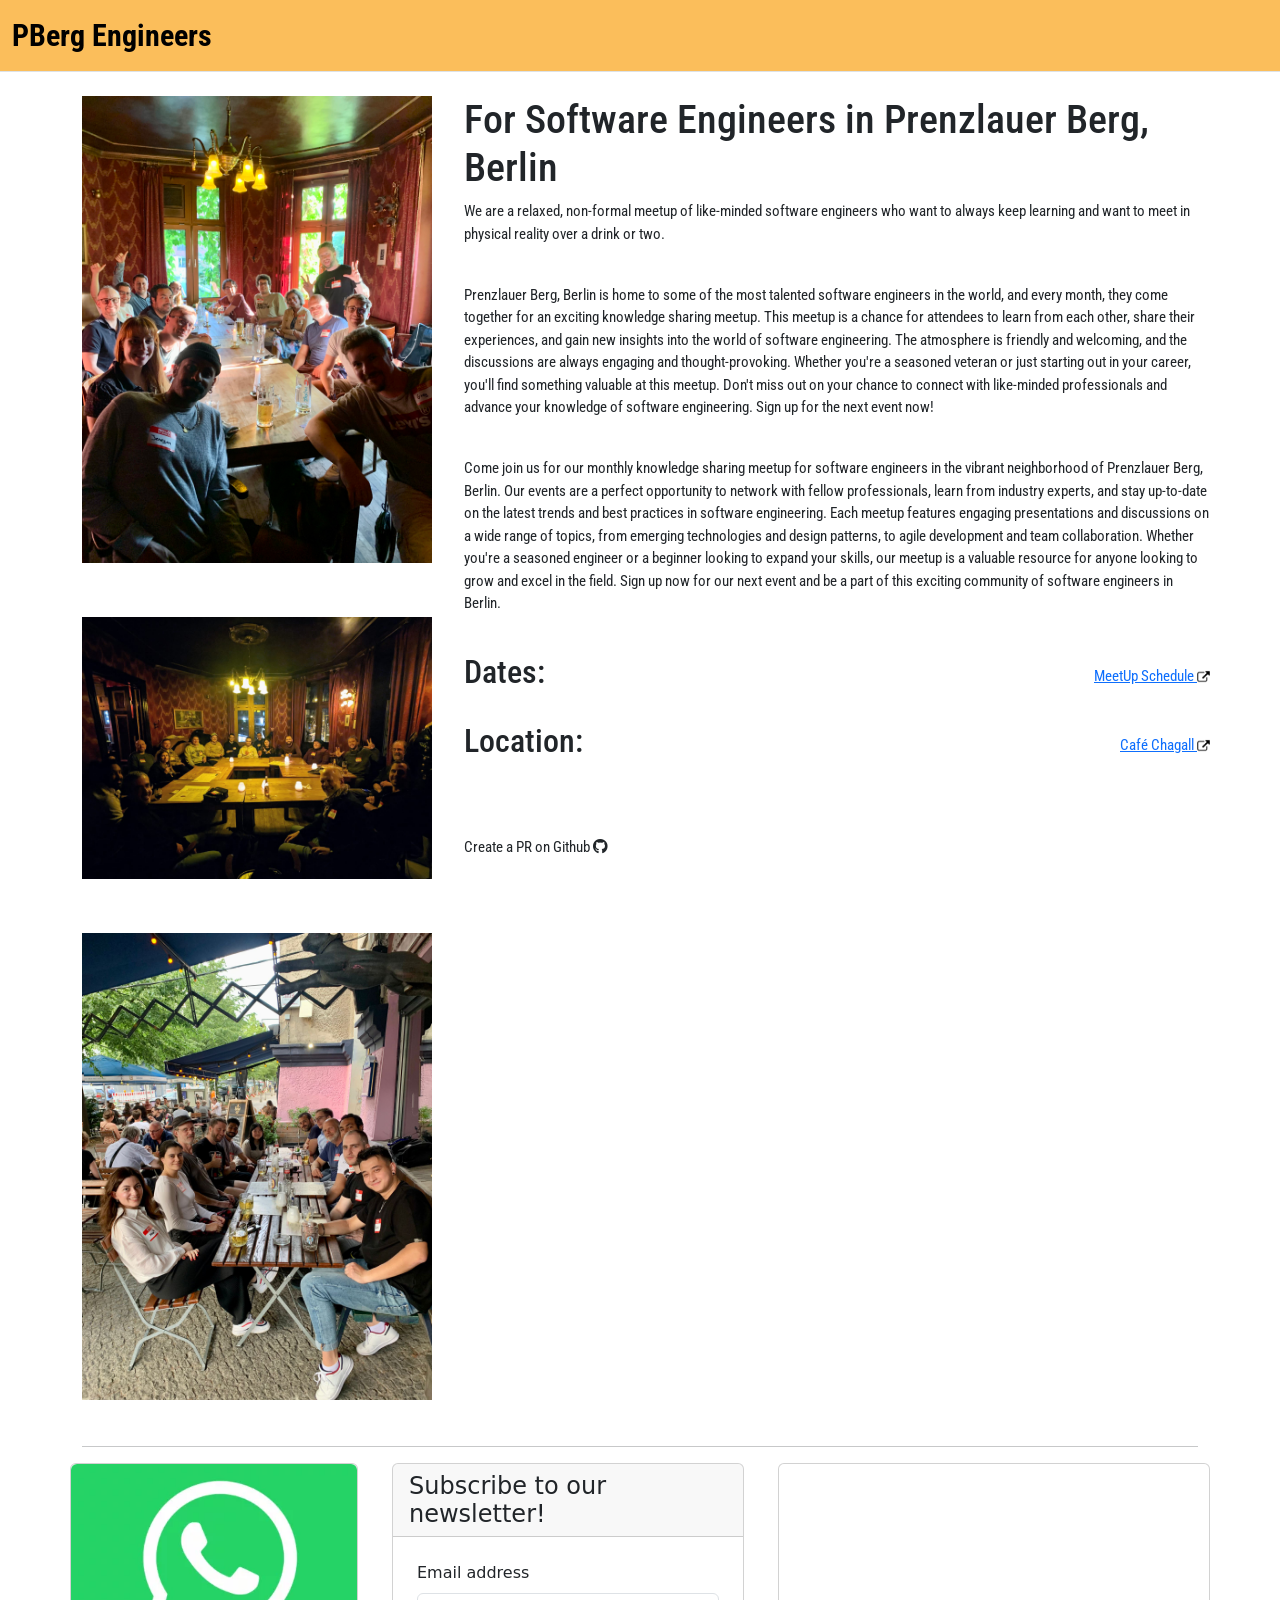
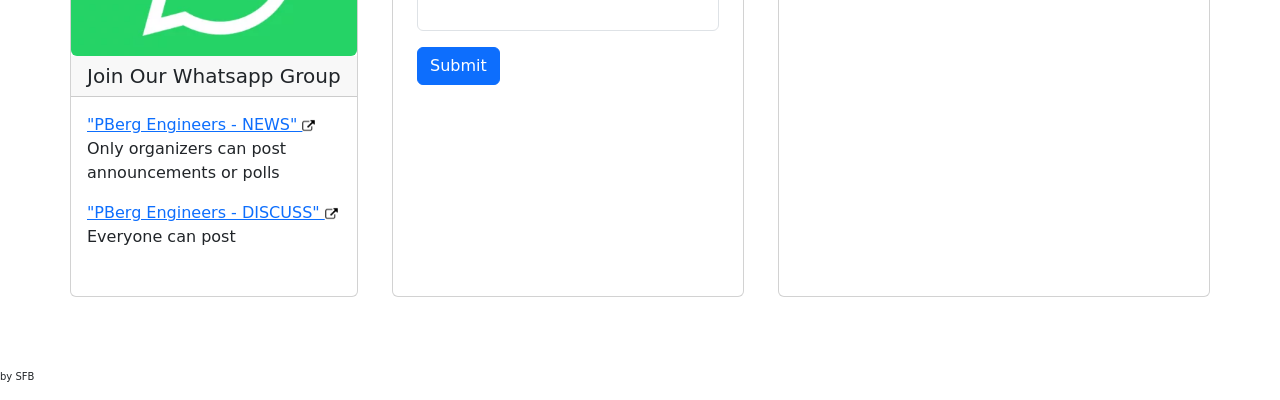
==== commit 283de940: "Merge pull request #2 from itsnotjustjack/styles Cosmetic style fixes" ====
--- a/index.html
+++ b/index.html
@@ -9,10 +9,6 @@
       integrity="sha384-9ndCyUaIbzAi2FUVXJi0CjmCapSmO7SnpJef0486qhLnuZ2cdeRhO02iuK6FUUVM"
       crossorigin="anonymous"
     />
-    <link 
-      rel="stylesheet"
-      href="https://cdn.jsdelivr.net/npm/bootstrap-icons@1.8.0/font/bootstrap-icons.css" 
-    />
     <link rel="preconnect" href="https://fonts.googleapis.com" />
     <link
       rel="stylesheet"
@@ -23,7 +19,7 @@
       href="https://fonts.googleapis.com/css2?family=Roboto+Condensed&display=swap"
       rel="stylesheet"
     />
-    <link rel="stylesheet" href="styles.css" />
+    <link rel="stylesheet" href="styles.css"
   </head>
   <body>
     <div>
@@ -44,31 +40,22 @@
         </div>
       </nav>
     </div>
-    <div class="container mx-auto">
+    <div class="container-lg mx-auto">
       <div class="dflex row justify-content-center">
-        <div class="col">
-          <img
+        <div class="col-md-auto order-2 order-md-1 img-container">
+          <img class="meeting-pic"
             src="meeting2.jpeg"
-            width="350px"
-            height=""
-            style="margin-bottom: 30px; float: right"
           />
           <br />
-          <img
+          <img class="meeting-pic"
             src="meeting1.jpeg"
-            width="350px"
-            height=""
-            style="margin-bottom: 30px; float: right"
           />
           <br />
-          <img
+          <img class="meeting-pic"
             src="meeting3.jpeg"
-            width="350px"
-            height=""
-            style="margin-bottom: 30px; float: right"
-          />
-        </div>
-        <div class="col p-0">
+          />
+        </div>
+        <div class="col p-0 order-1 order-md-2">
           <div class="about">
             <h1>For Software Engineers in Prenzlauer Berg, Berlin</h1>
             <p>
@@ -107,92 +94,25 @@
               exciting community of software engineers in Berlin.
             </p>
             <br />
-            <div id="talksCarousel" class="carousel slide" data-bs-ride="carousel">
-              <div class="carousel-heading">
-                <h3>Recent talks</h3>
-              </div>
-              <div class="carousel-inner">
-                <div class="carousel-item active">
-                    <div class="carousel-content">
-                      <div class="card-heading">
-                        <h5>Vladimir: Entity-Component-System architecture</h5>
-                      </div>
-                      <div class="card-content">
-                        <p class="my-0 text-left">An overview of ECS and how it changed the way you could develop game systems.</p>
-                        <p class="learn-more my-0 text-left">Learn more: <a class="external-link" href="https://unity.com/ecs">external link</a></p>
-                      </div>
-                    </div>
-                </div>
-                <div class="carousel-item">
-                    <div class="carousel-content">
-                      <div class="card-heading">
-                        <h5>Johannes: A social platform to ensure trust and authenticity in a world of GenAI</h5>
-                      </div>
-                      <div class="card-content">
-                        <p class="my-0 text-left">An inspiring talk on the possibility of an online social platform with built-in credibility verification methods.</p>
-                      </div>
-                      </div>
-                </div>
-                <div class="carousel-item">
-                    <div class="carousel-content">
-                      <div class="card-heading">
-                        <h5>Jonas: introduction to Kubernetes</h5>
-                      </div>
-                      <div class="card-content">
-                        <p class="my-0 text-left">A lightning talk on how Kubernetes can change a developer's day-to-day work.</p>
-                        <p class="learn-more my-0 text-left">Learn more: <a class="external-link" href="https://www.edx.org/learn/kubernetes/the-linux-foundation-introduction-to-kubernetes">external link</a></p>
-                      </div>
-                    </div>
-                </div>
-                <div class="carousel-item">
-                  <div class="carousel-content">
-                    <div class="card-heading">
-                      <h5>Evgenii: Transactional Outbox pattern</h5>
-                    </div>
-                    <div class="card-content">
-                      <p class="my-0 text-left">An overview of the design pattern for streamlining dual-write operations.</p>
-                      <p class="learn-more my-0 text-left">Learn more: <a class="external-link" href="https://docs.aws.amazon.com/prescriptive-guidance/latest/cloud-design-patterns/transactional-outbox.html">external link</a></p>
-                    </div>
-                  </div>
-                </div>
-                <div class="carousel-item">
-                  <div class="carousel-content">
-                    <div class="card-heading">
-                      <h5>Vladimir: Using Ollama to conveniently run LLMs locally</h5>
-                    </div>
-                    <div class="card-content">
-                      <p class="my-0 text-left">An introduction to the open-source model library client Ollama.</p>
-                      <p class="learn-more my-0 text-left">Learn more: <a class="external-link" href="https://ollama.ai/">external link</a></p>
-                    </div>
-                  </div>
-                </div>
-              </div>
-              <button class="carousel-control-prev" type="button" data-bs-target="#talksCarousel" data-bs-slide="prev">
-                <span class="bi-chevron-left" aria-hidden="true"></span>
-                <span class="visually-hidden">Previous</span>
-              </button>
-              <button class="carousel-control-next" type="button" data-bs-target="#talksCarousel" data-bs-slide="next">
-                <span class="bi-chevron-right" aria-hidden="true"></span>
-                <span class="visually-hidden">Next</span>
-              </button>
-            </div>               
-            <br />
+            <div class="schedule-section">
             <h2>Dates:</h2>
-            <a
-              target="”_blank”"
-              style="float: right; padding-bottom: 5px"
-              href="https://www.meetup.com/prenzlauer-berg-software-engineers/"
-              >MeetUp Schedule
-              <img height="13px" src="128px-External_link_font_awesome.svg.png"
-            /></a>
-            <h2>Location:</h2>
-            <a
-              target="”_blank”"
-              style="float: right; padding-bottom: 5px"
-              href="https://maps.app.goo.gl/LFPtXyooi5vQ5EmC8"
-              >Café Chagall
-              <img height="13px" src="128px-External_link_font_awesome.svg.png"
-            /></a>
+              <a
+                target="”_blank”"
+                href="https://www.meetup.com/prenzlauer-berg-software-engineers/"
+                >MeetUp Schedule
+                <img height="13px" src="128px-External_link_font_awesome.svg.png"
+              /></a>
+            </div>
+            <br />
+            <div class="location-section">
+              <h2>Location:</h2>
+              <a
+                target="”_blank”"
+                href="https://maps.app.goo.gl/LFPtXyooi5vQ5EmC8"
+                >Café Chagall
+                <img height="13px" src="128px-External_link_font_awesome.svg.png"
+              /></a>
+            </div>
             <br />
             <br />
             <br />
--- a/styles.css
+++ b/styles.css
@@ -1,6 +1,16 @@
 .about{
     font-family: 'Roboto Condensed', sans-serif;
     font-size: 15px;
+    max-width: 800px;
+}
+
+@media (max-width: 767px) {
+    .about {
+        padding: 10px;
+    }
+    .meeting-pic {
+        float: left;
+    }
 }
 
 .message{
@@ -21,7 +31,6 @@
     font-size: 30px;
     font-family: 'Roboto Condensed', sans-serif;
     font-weight: bold;
-
 }
 
 .footer{
@@ -29,28 +38,24 @@
     font-weight: lighter;
 }
 
-.carousel-content {
-    background-color: #fff;
-    margin: 20px;
-    padding-left: 40px;
-    padding-right: 30px;
-    text-align: left;
+.schedule-section, .location-section {
+    display: flex;
+    align-items: center;
+    justify-content: space-between;
+    margin-bottom: 0px;
 }
 
-.carousel-control-prev-icon,
-.carousel-control-next-icon,
-.bi-chevron-left,
-.bi-chevron-right {
-    color: #000;
+.dflex {
+    gap: 20px;
 }
 
-.carousel-heading {
-    text-align: center;
+.meeting-pic {
+    margin-bottom: 30px;
+    width: 350px;
+    display: block;
 }
 
-@media (max-width: 768px) {
-    .carousel-content {
-        padding-left: 30px;
-        padding-right: 20px;
-    }
-}
+.img-container {
+    display: flex;    
+    flex-direction: column;
+}
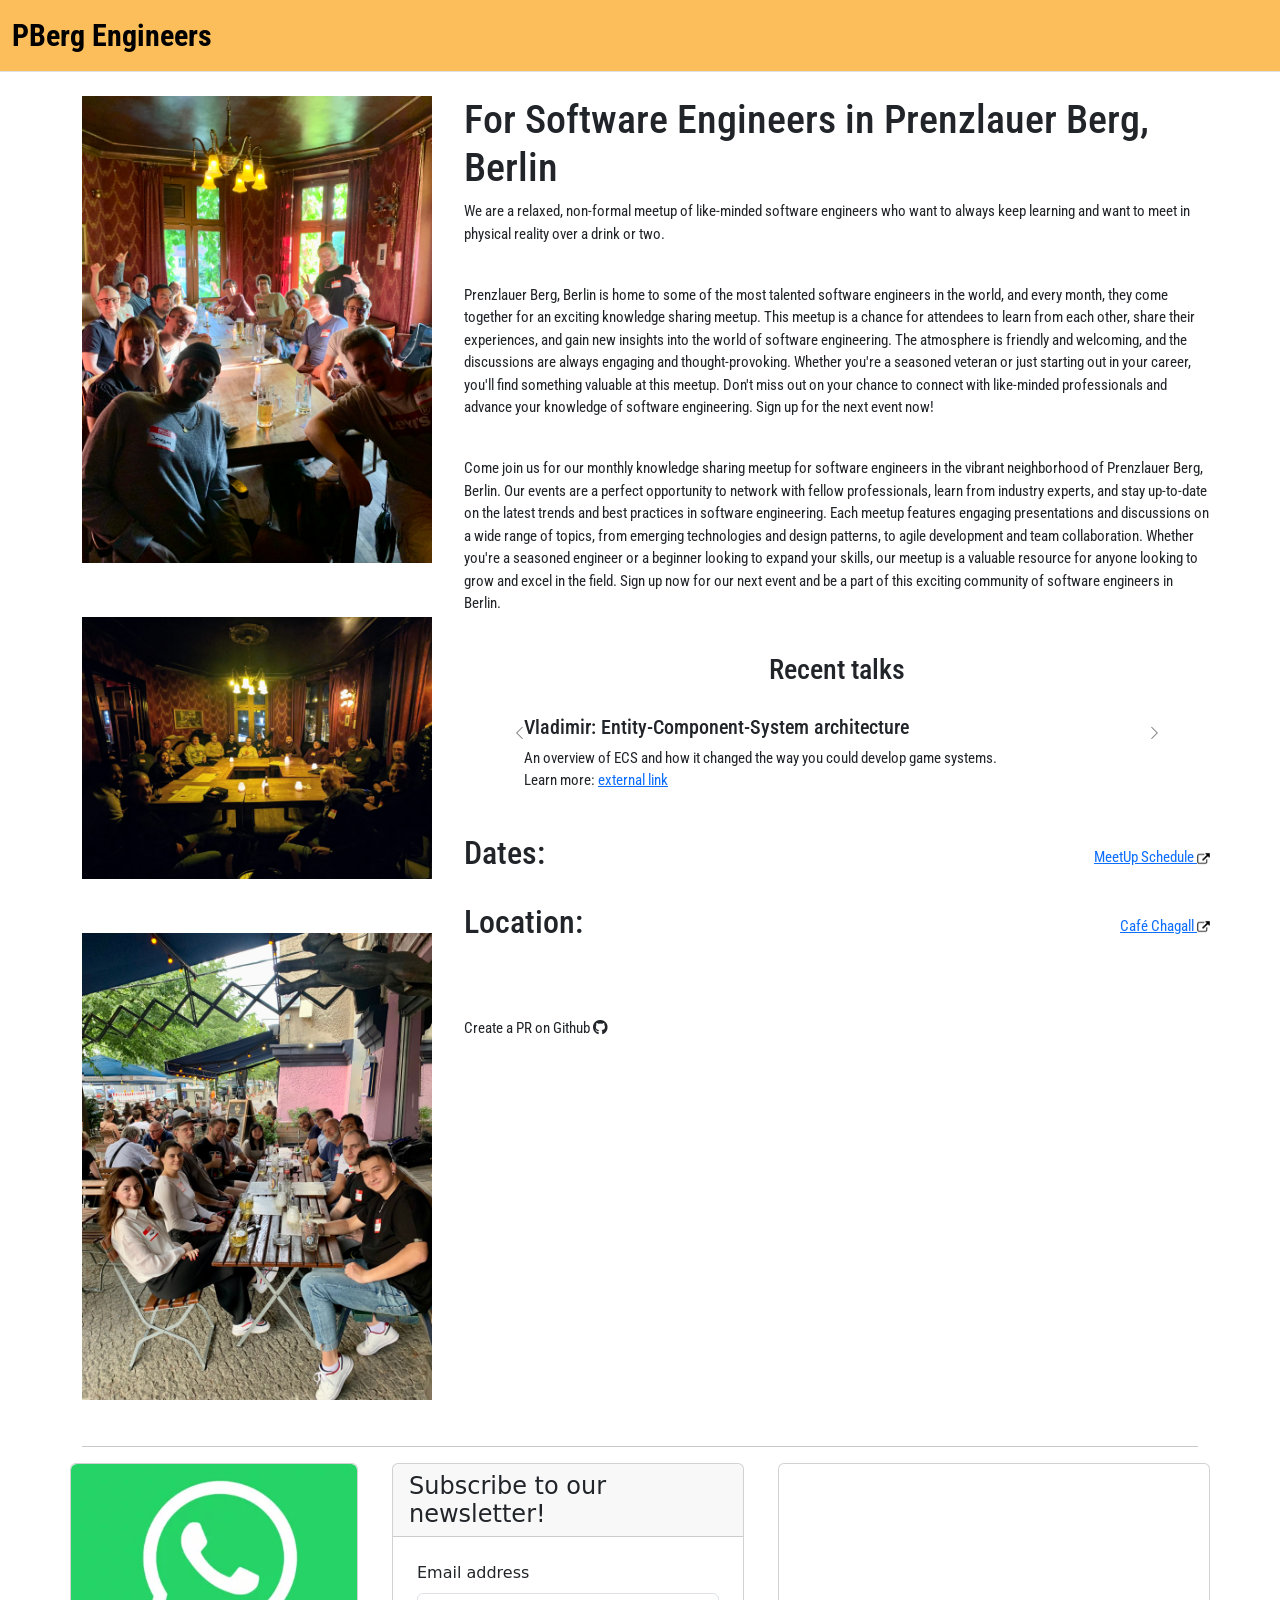
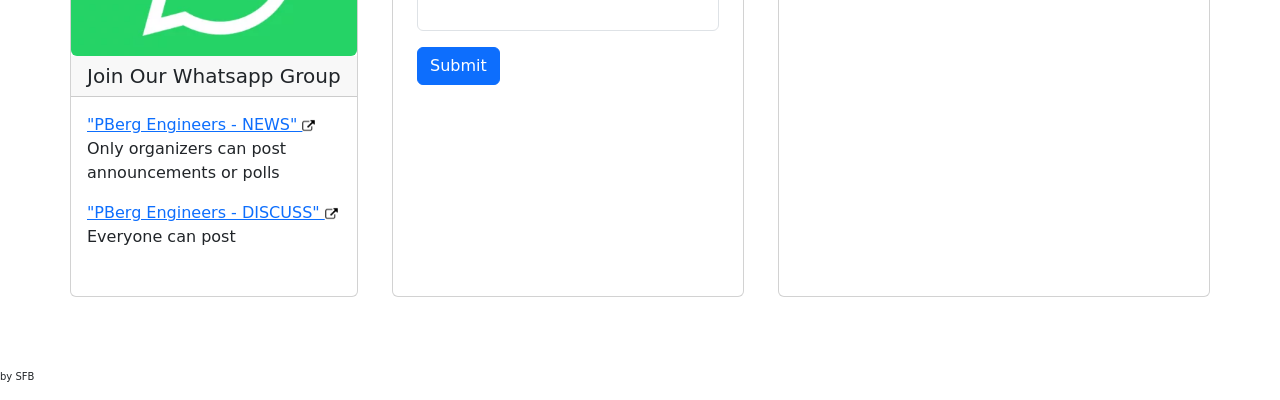
==== commit 0c067487: "Merge branch 'master' into updates" ====
--- a/index.html
+++ b/index.html
@@ -9,6 +9,10 @@
       integrity="sha384-9ndCyUaIbzAi2FUVXJi0CjmCapSmO7SnpJef0486qhLnuZ2cdeRhO02iuK6FUUVM"
       crossorigin="anonymous"
     />
+    <link 
+      rel="stylesheet"
+      href="https://cdn.jsdelivr.net/npm/bootstrap-icons@1.8.0/font/bootstrap-icons.css" 
+    />
     <link rel="preconnect" href="https://fonts.googleapis.com" />
     <link
       rel="stylesheet"
@@ -19,7 +23,7 @@
       href="https://fonts.googleapis.com/css2?family=Roboto+Condensed&display=swap"
       rel="stylesheet"
     />
-    <link rel="stylesheet" href="styles.css"
+    <link rel="stylesheet" href="styles.css" />
   </head>
   <body>
     <div>
@@ -93,6 +97,76 @@
               in the field. Sign up now for our next event and be a part of this
               exciting community of software engineers in Berlin.
             </p>
+            <br />
+            <div id="talksCarousel" class="carousel slide" data-bs-ride="carousel">
+              <div class="carousel-heading">
+                <h3>Recent talks</h3>
+              </div>
+              <div class="carousel-inner">
+                <div class="carousel-item active">
+                    <div class="carousel-content">
+                      <div class="card-heading">
+                        <h5>Vladimir: Entity-Component-System architecture</h5>
+                      </div>
+                      <div class="card-content">
+                        <p class="my-0 text-left">An overview of ECS and how it changed the way you could develop game systems.</p>
+                        <p class="learn-more my-0 text-left">Learn more: <a class="external-link" href="https://unity.com/ecs">external link</a></p>
+                      </div>
+                    </div>
+                </div>
+                <div class="carousel-item">
+                    <div class="carousel-content">
+                      <div class="card-heading">
+                        <h5>Johannes: A social platform to ensure trust and authenticity in a world of GenAI</h5>
+                      </div>
+                      <div class="card-content">
+                        <p class="my-0 text-left">An inspiring talk on the possibility of an online social platform with built-in credibility verification methods.</p>
+                      </div>
+                      </div>
+                </div>
+                <div class="carousel-item">
+                    <div class="carousel-content">
+                      <div class="card-heading">
+                        <h5>Jonas: introduction to Kubernetes</h5>
+                      </div>
+                      <div class="card-content">
+                        <p class="my-0 text-left">A lightning talk on how Kubernetes can change a developer's day-to-day work.</p>
+                        <p class="learn-more my-0 text-left">Learn more: <a class="external-link" href="https://www.edx.org/learn/kubernetes/the-linux-foundation-introduction-to-kubernetes">external link</a></p>
+                      </div>
+                    </div>
+                </div>
+                <div class="carousel-item">
+                  <div class="carousel-content">
+                    <div class="card-heading">
+                      <h5>Evgenii: Transactional Outbox pattern</h5>
+                    </div>
+                    <div class="card-content">
+                      <p class="my-0 text-left">An overview of the design pattern for streamlining dual-write operations.</p>
+                      <p class="learn-more my-0 text-left">Learn more: <a class="external-link" href="https://docs.aws.amazon.com/prescriptive-guidance/latest/cloud-design-patterns/transactional-outbox.html">external link</a></p>
+                    </div>
+                  </div>
+                </div>
+                <div class="carousel-item">
+                  <div class="carousel-content">
+                    <div class="card-heading">
+                      <h5>Vladimir: Using Ollama to conveniently run LLMs locally</h5>
+                    </div>
+                    <div class="card-content">
+                      <p class="my-0 text-left">An introduction to the open-source model library client Ollama.</p>
+                      <p class="learn-more my-0 text-left">Learn more: <a class="external-link" href="https://ollama.ai/">external link</a></p>
+                    </div>
+                  </div>
+                </div>
+              </div>
+              <button class="carousel-control-prev" type="button" data-bs-target="#talksCarousel" data-bs-slide="prev">
+                <span class="bi-chevron-left" aria-hidden="true"></span>
+                <span class="visually-hidden">Previous</span>
+              </button>
+              <button class="carousel-control-next" type="button" data-bs-target="#talksCarousel" data-bs-slide="next">
+                <span class="bi-chevron-right" aria-hidden="true"></span>
+                <span class="visually-hidden">Next</span>
+              </button>
+            </div>               
             <br />
             <div class="schedule-section">
             <h2>Dates:</h2>
--- a/styles.css
+++ b/styles.css
@@ -38,6 +38,31 @@
     font-weight: lighter;
 }
 
+.carousel-content {
+    background-color: #fff;
+    margin: 20px;
+    padding-left: 40px;
+    padding-right: 30px;
+    text-align: left;
+}
+
+.carousel-control-prev-icon,
+.carousel-control-next-icon,
+.bi-chevron-left,
+.bi-chevron-right {
+    color: #000;
+}
+
+.carousel-heading {
+    text-align: center;
+}
+
+@media (max-width: 768px) {
+    .carousel-content {
+        padding-left: 30px;
+        padding-right: 20px;
+    }
+}
 .schedule-section, .location-section {
     display: flex;
     align-items: center;
@@ -58,4 +83,4 @@
 .img-container {
     display: flex;    
     flex-direction: column;
-}+}
